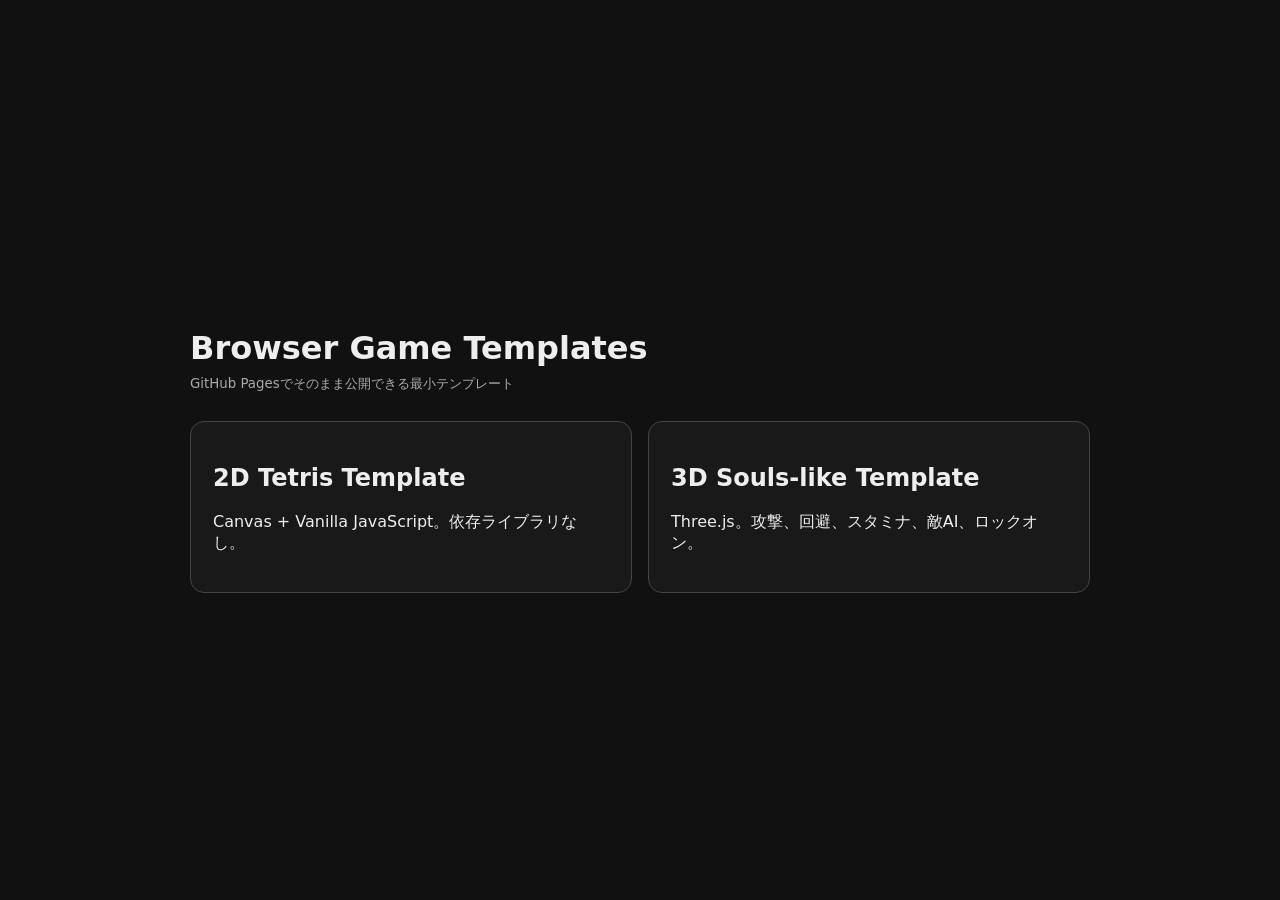
==== index.html @ c69b7d8f "Add files via upload" ====
<!doctype html>
<html lang="ja">
<head>
  <meta charset="utf-8" />
  <meta name="viewport" content="width=device-width, initial-scale=1" />
  <title>Browser Game Templates</title>
  <style>
    :root { color-scheme: dark; font-family: system-ui, sans-serif; }
    body { margin: 0; min-height: 100vh; display: grid; place-items: center; background: #111; color: #eee; }
    main { width: min(900px, 92vw); }
    h1 { margin-bottom: .4rem; }
    .grid { display: grid; grid-template-columns: repeat(auto-fit, minmax(260px, 1fr)); gap: 16px; margin-top: 28px; }
    a { display: block; padding: 22px; border: 1px solid #444; border-radius: 14px; text-decoration: none; color: inherit; background: #191919; }
    a:hover { background: #222; transform: translateY(-1px); }
    small { color: #aaa; }
  </style>
</head>
<body>
  <main>
    <h1>Browser Game Templates</h1>
    <small>GitHub Pagesでそのまま公開できる最小テンプレート</small>
    <div class="grid">
      <a href="./tetris-2d/">
        <h2>2D Tetris Template</h2>
        <p>Canvas + Vanilla JavaScript。依存ライブラリなし。</p>
      </a>
      <a href="./soulslike-3d/">
        <h2>3D Souls-like Template</h2>
        <p>Three.js。攻撃、回避、スタミナ、敵AI、ロックオン。</p>
      </a>
    </div>
  </main>
</body>
</html>
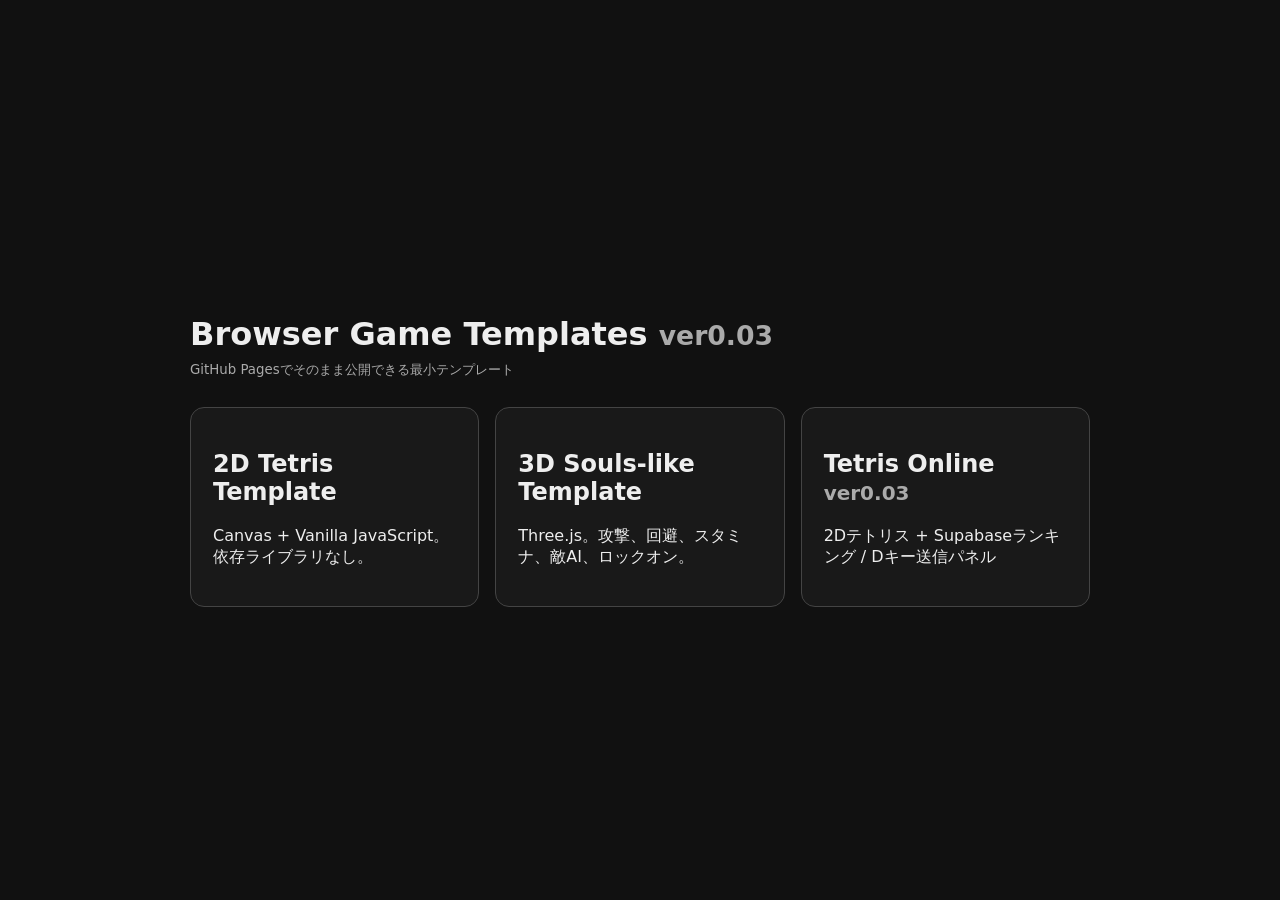
==== commit 488f0977: "Add files via upload" ====
--- a/index.html
+++ b/index.html
@@ -3,7 +3,7 @@
 <head>
   <meta charset="utf-8" />
   <meta name="viewport" content="width=device-width, initial-scale=1" />
-  <title>Browser Game Templates</title>
+  <title>Browser Game Templates ver0.03</title>
   <style>
     :root { color-scheme: dark; font-family: system-ui, sans-serif; }
     body { margin: 0; min-height: 100vh; display: grid; place-items: center; background: #111; color: #eee; }
@@ -17,7 +17,7 @@
 </head>
 <body>
   <main>
-    <h1>Browser Game Templates</h1>
+    <h1>Browser Game Templates <small>ver0.03</small></h1>
     <small>GitHub Pagesでそのまま公開できる最小テンプレート</small>
     <div class="grid">
       <a href="./tetris-2d/">
@@ -28,6 +28,10 @@
         <h2>3D Souls-like Template</h2>
         <p>Three.js。攻撃、回避、スタミナ、敵AI、ロックオン。</p>
       </a>
+      <a href="./tetris-online/">
+        <h2>Tetris Online <small>ver0.03</small></h2>
+        <p>2Dテトリス + Supabaseランキング / Dキー送信パネル</p>
+      </a>
     </div>
   </main>
 </body>
